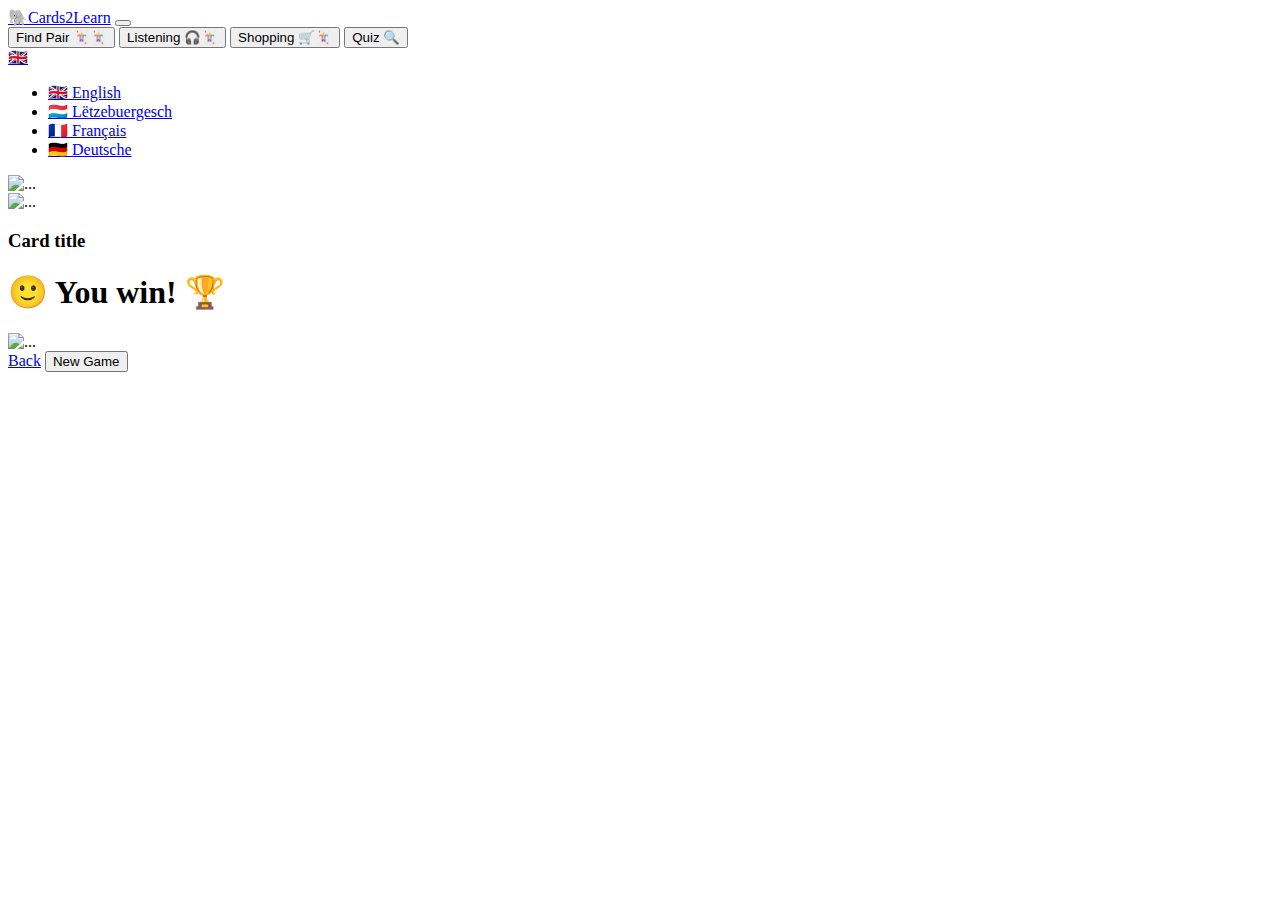
==== index.html @ d4a4d0e4 "initial commit" ====
<!doctype html>
<html lang="en">
  <head>
    <meta charset="utf-8">
    <meta name="viewport" content="width=device-width, initial-scale=1">
    <meta name="description" content="">
    <title>Headers · Bootstrap v5.0</title>
    <link href="./static/css/bootstrap.min.css" rel="stylesheet">
    <link href="./static/css/custom.css" rel="stylesheet">
  </head>
  <body>
    <main>
    
    <!-- Navigation -->
    <header class="p-3 mb-3 border-bottom">
        <div class="container">
            <nav class="navbar navbar-expand-lg navbar-light">
                <div class="container-fluid">
                  <a class="navbar-brand" href="#">🐘Cards2Learn</a>
                  <button class="navbar-toggler" type="button" data-bs-toggle="collapse" data-bs-target="#navbarText" aria-controls="navbarText" aria-expanded="false" aria-label="Toggle navigation">
                    <span class="navbar-toggler-icon"></span>
                  </button>
                  <div class="collapse navbar-collapse" id="navbarText">
                    <form class="container-fluid justify-content-start">
                        <button class="btn btn-lg btn-outline-success me-2 fs-3" type="button">Find Pair 🃏🃏</button>
                        <button class="btn btn-lg btn-outline-secondary me-2 fs-3 disabled" type="button">Listening 🎧🃏</button>
                        <button class="btn btn-lg btn-outline-secondary me-2 fs-3 disabled" type="button">Shopping 🛒🃏</button>
                        <button class="btn btn-lg btn-outline-secondary me-2 fs-3 disabled" type="button">Quiz 🔍</button>
                      </form>

                        <div class="dropdown text-end fs-3">
                            <a href="#" class="d-block link-dark text-decoration-none dropdown-toggle" id="dropdownLanguage" data-bs-toggle="dropdown" aria-expanded="false">🇬🇧</a>
                            <ul class="dropdown-menu">
                                <li><a class="dropdown-item" href="#">🇬🇧 English</a></li>
                                <li><a class="dropdown-item disabled" href="#">🇱🇺 Lëtzebuergesch</a></li>
                                <li><a class="dropdown-item disabled" href="#">🇫🇷 Français</a></li>
                                <li><a class="dropdown-item disabled" href="#">🇩🇪 Deutsche</a></li>
                            </ul>
                        </div>
                  </div>
                </div>
              </nav>
        </div>
    </header>

    <!-- Card Template -->
    <div class="container my-5">
        <div class="row" id="table"></div>
        <div class="col-6 col-md-4 col-lg-3 col-xl-2 mb-4 d-none" id="card-template">
            <div class="card-container card-fixed-size" onclick="cardClick(this.id)">
                <div class="card-flip">
                    <div class="card-back card bg-light ">
                        <img src="./logo-back.png" class="card-img-top vertical-center" alt="..." draggable="false">
                    </div>          
                    <div class="card-front card bg-light flipped">
                        <div class="front-image-container">
                            <img src="./flaglogo.png" onerror="this.onerror=null; this.src='./static/images/noimage.jpg'" class="card-img-top front-image" alt="..." draggable="false">
                        </div>
                            <div class="card-body ">
                                <h3 class="card-title text-center">Card title</h3>
                                <audio><source src="" type=""></audio>                                  
                            </div>
                    </div>                  
                </div>                 
            </div>              
        </div>
    </div>

    <!-- Modal -->
    <div class="modal fade" id="winModal" tabindex="-1" aria-labelledby="modalLabel" aria-hidden="true"  data-bs-backdrop="static" data-bs-keyboard="false">
        <div class="modal-dialog modal-dialog-centered">
        <div class="modal-content">
            <div class="modal-header text-center">
            <h1 class="modal-title text-center" id="modalLabel">🙂 You win! 🏆</i></h1>
            </div>
            <div class="modal-body">
                <img src="./static/images/fireworks.webp" class="card-img-top front-image" alt="..." draggable="false" width="400px">
            </div>
            <div class="modal-footer">
                <a class="btn btn-danger btn-lg" href="#" role="button"><i class="bi bi-x-circle"></i> Back</a>
                <button type="button" class="btn btn-success btn-lg" onclick="gameRestart()" data-bs-dismiss="modal"><i class="bi bi-arrow-clockwise"></i> New Game</button>
            </div>
        </div>
        </div>
    </div>
    </main>
    <script>
        const DEBUG = true;
    </script>
    <script src="./static/js/bootstrap.bundle.min.js"></script>
    <script src="./static/js/custom.js"></script>
  </body>
</html>
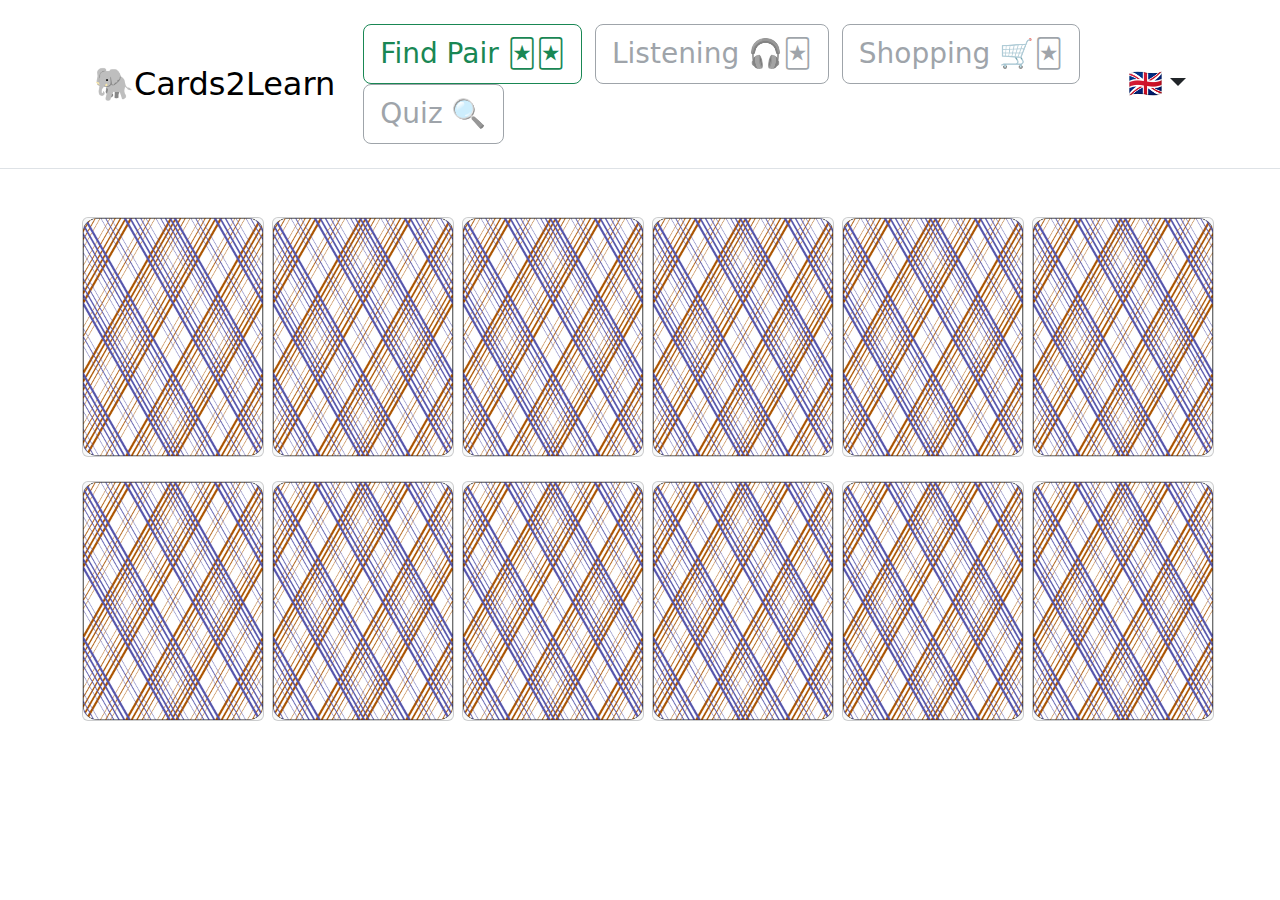
==== commit 4603dd40: "fully working find pair game" ====
--- a/index.html
+++ b/index.html
@@ -50,11 +50,11 @@
             <div class="card-container card-fixed-size" onclick="cardClick(this.id)">
                 <div class="card-flip">
                     <div class="card-back card bg-light ">
-                        <img src="./logo-back.png" class="card-img-top vertical-center" alt="..." draggable="false">
+                        <img src="./static/images/card-back.png" class="card-img-top vertical-center" draggable="false">
                     </div>          
                     <div class="card-front card bg-light flipped">
                         <div class="front-image-container">
-                            <img src="./flaglogo.png" onerror="this.onerror=null; this.src='./static/images/noimage.jpg'" class="card-img-top front-image" alt="..." draggable="false">
+                            <img src="./static/images/flaglogo.png" onerror="this.onerror=null; this.src='./static/images/noimage.png'" class="card-img-top front-image" draggable="false">
                         </div>
                             <div class="card-body ">
                                 <h3 class="card-title text-center">Card title</h3>
@@ -74,7 +74,7 @@
             <h1 class="modal-title text-center" id="modalLabel">🙂 You win! 🏆</i></h1>
             </div>
             <div class="modal-body">
-                <img src="./static/images/fireworks.webp" class="card-img-top front-image" alt="..." draggable="false" width="400px">
+                <img src="./static/images/win.jpg" class="card-img-top front-image" alt="..." draggable="false" width="400px">
             </div>
             <div class="modal-footer">
                 <a class="btn btn-danger btn-lg" href="#" role="button"><i class="bi bi-x-circle"></i> Back</a>
--- a/static/css/custom.css
+++ b/static/css/custom.css
@@ -0,0 +1,68 @@
+.card-container {
+    perspective: 1000px;
+    width: 182px;
+    height: 240px;
+}
+
+.front-image-container {
+    width: 180px;
+    height: 180px;
+}
+
+
+.card-flip {
+    position: relative;
+    width: 100%;
+    height: 100%;
+    transition: transform 0.6s;
+    transform-style: preserve-3d;
+}
+
+.card-front img {
+    width: 100%; /* or any custom size */
+    height: 100%; 
+    object-fit: cover;
+}
+
+.card-back img {
+    width: 100%; /* or any custom size */
+    height: 100%; 
+    object-fit: fill;
+}
+
+.card-front, .card-back {
+    position: absolute;
+    width: 100%;
+    height: 100%;
+    backface-visibility: hidden;
+}
+
+.flipped, .solved .card-flip {
+    transform: rotateY(180deg);
+}
+
+.deactivated {
+    cursor: not-allowed;
+    pointer-events: none;
+    cursor: default;
+}
+
+.solved .card-flip {
+    --bs-border-color-translucent: #198754;
+}
+
+.solved {
+    transform: scale(0.9);
+}
+
+.vertical-center {
+    margin: 0;
+    position: absolute;
+    top: 50%;
+    -ms-transform: translateY(-50%);
+    transform: translateY(-50%);
+    }        
+
+.navbar-brand {
+    font-size: 2rem;
+}   
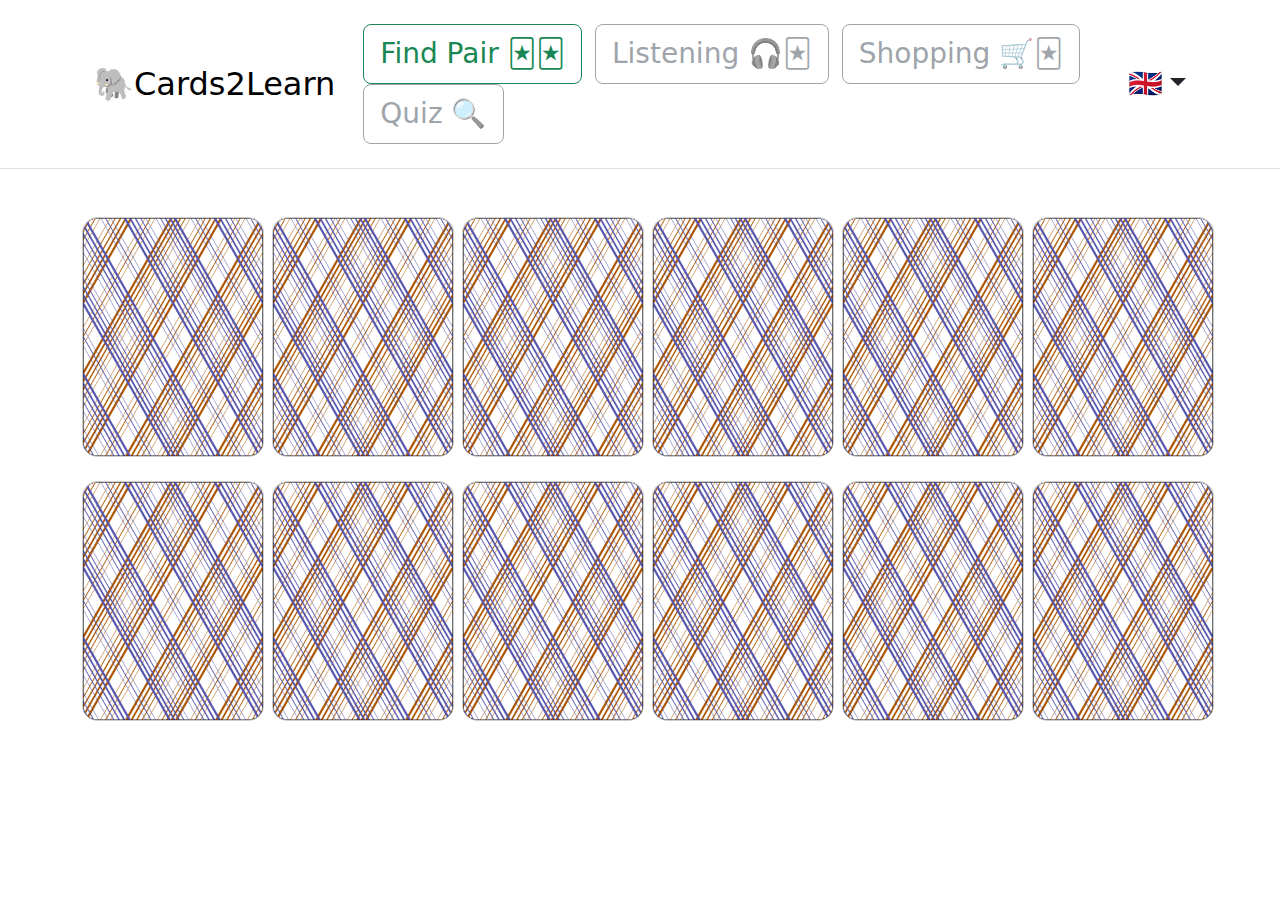
==== commit 2a26deda: "added separate json for words list" ====
--- a/index.html
+++ b/index.html
@@ -54,7 +54,7 @@
                     </div>          
                     <div class="card-front card bg-light flipped">
                         <div class="front-image-container">
-                            <img src="./static/images/flaglogo.png" onerror="this.onerror=null; this.src='./static/images/noimage.png'" class="card-img-top front-image" draggable="false">
+                            <img src="./static/images/noimage.png" onerror="this.onerror=null; this.src='./static/images/noimage.png'" class="card-img-top front-image" draggable="false">
                         </div>
                             <div class="card-body ">
                                 <h3 class="card-title text-center">Card title</h3>
--- a/static/css/custom.css
+++ b/static/css/custom.css
@@ -2,6 +2,7 @@
     perspective: 1000px;
     width: 182px;
     height: 240px;
+    --bs-border-radius: 1rem;
 }
 
 .front-image-container {
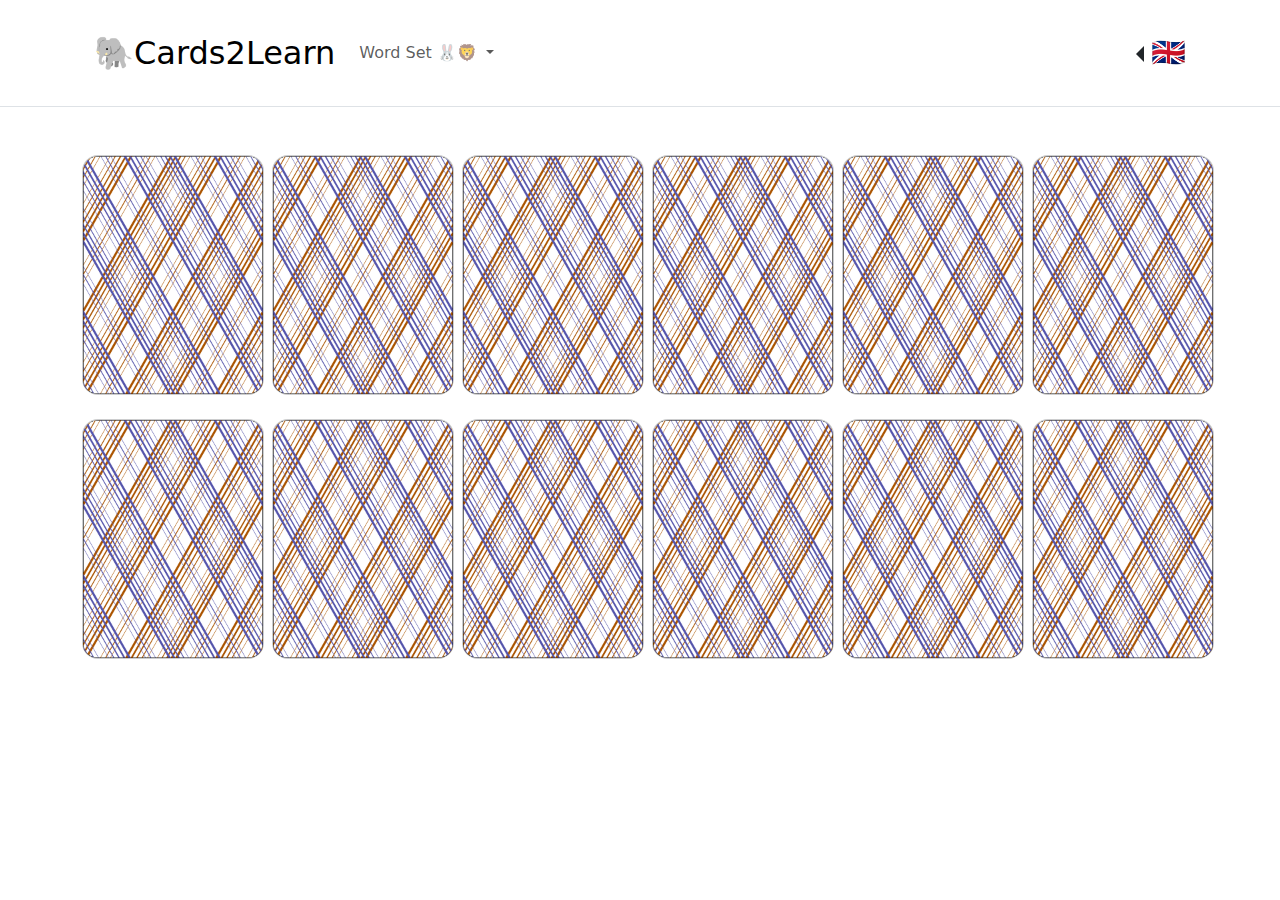
==== commit 478b4143: "changed structure" ====
--- a/index.html
+++ b/index.html
@@ -4,7 +4,7 @@
     <meta charset="utf-8">
     <meta name="viewport" content="width=device-width, initial-scale=1">
     <meta name="description" content="">
-    <title>Headers · Bootstrap v5.0</title>
+    <title>🐘Cards2Learn</title>
     <link href="./static/css/bootstrap.min.css" rel="stylesheet">
     <link href="./static/css/custom.css" rel="stylesheet">
   </head>
@@ -21,14 +21,23 @@
                     <span class="navbar-toggler-icon"></span>
                   </button>
                   <div class="collapse navbar-collapse" id="navbarText">
-                    <form class="container-fluid justify-content-start">
-                        <button class="btn btn-lg btn-outline-success me-2 fs-3" type="button">Find Pair 🃏🃏</button>
-                        <button class="btn btn-lg btn-outline-secondary me-2 fs-3 disabled" type="button">Listening 🎧🃏</button>
-                        <button class="btn btn-lg btn-outline-secondary me-2 fs-3 disabled" type="button">Shopping 🛒🃏</button>
-                        <button class="btn btn-lg btn-outline-secondary me-2 fs-3 disabled" type="button">Quiz 🔍</button>
-                      </form>
+                    <ul class="navbar-nav me-auto mb-2 mb-lg-0">
+                        <li class="nav-item dropdown">
+                        <a class="nav-link dropdown-toggle" href="#" id="navbarDropdown" role="button" data-bs-toggle="dropdown" aria-expanded="false">
+                            Word Set <span id="wordSetButton">🃏🃏</span>
+                        </a>
+                        <ul class="dropdown-menu" aria-labelledby="navbarDropdown">
+                            <li><a class="dropdown-item" href="?set=animal">Animals 🐰 🦁</a></li>
+                            <li><a class="dropdown-item" href="?set=toy">Toys ⚽ 🧩</a></li>
+                        </ul>
+                        </li>
+                    </ul>
 
-                        <div class="dropdown text-end fs-3">
+        <!-- <button class="btn btn-lg btn-outline-success me-2" type="button" data-bs-toggle="dropdown" aria-expanded="false">Find Pair 🃏🃏</button>
+         <button class="btn btn-lg btn-outline-secondary me-2 fs-4 disabled" type="button">Listening 🎧🃏</button> 
+        <button class="btn btn-lg btn-outline-secondary me-2 fs-4 disabled" type="button">Shopping 🛒🃏</button>
+        <button class="btn btn-lg btn-outline-secondary me-2 fs-4 disabled" type="button">Quiz 🔍</button> -->
+                        <div class="dropstart text-end fs-3">
                             <a href="#" class="d-block link-dark text-decoration-none dropdown-toggle" id="dropdownLanguage" data-bs-toggle="dropdown" aria-expanded="false">🇬🇧</a>
                             <ul class="dropdown-menu">
                                 <li><a class="dropdown-item" href="#">🇬🇧 English</a></li>
@@ -74,6 +83,7 @@
             <h1 class="modal-title text-center" id="modalLabel">🙂 You win! 🏆</i></h1>
             </div>
             <div class="modal-body">
+                <audio><source src="https://upload.wikimedia.org/wikipedia/commons/6/6d/277021_sandermotions_applause-2.wav" type="audio/wav"></audio>   
                 <img src="./static/images/win.jpg" class="card-img-top front-image" alt="..." draggable="false" width="400px">
             </div>
             <div class="modal-footer">
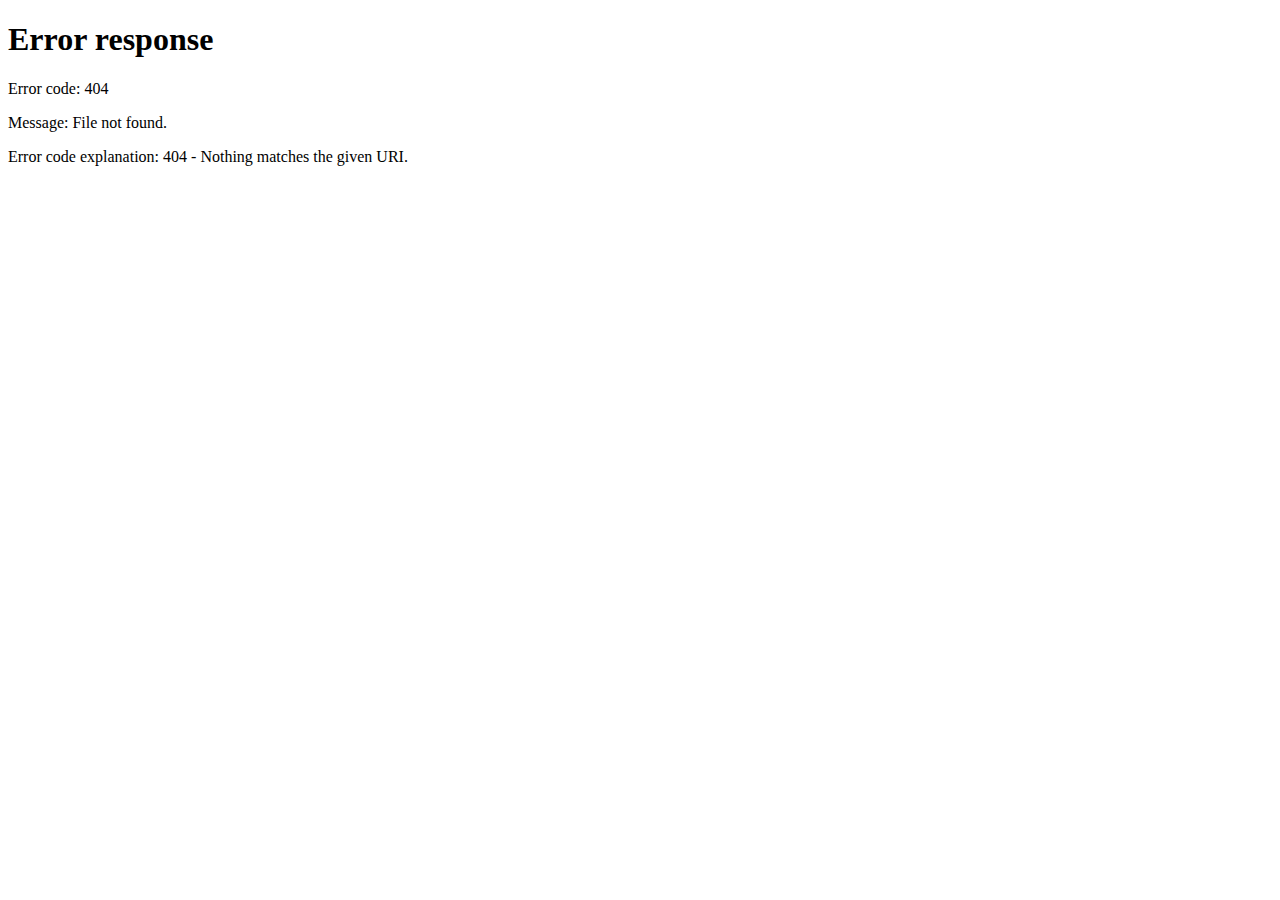
==== commit 5849d706: "added index.html" ====
--- a/index.html
+++ b/index.html
@@ -1,103 +1,12 @@
-<!doctype html>
-<html lang="en">
-  <head>
-    <meta charset="utf-8">
-    <meta name="viewport" content="width=device-width, initial-scale=1">
-    <meta name="description" content="">
-    <title>🐘Cards2Learn</title>
-    <link href="./static/css/bootstrap.min.css" rel="stylesheet">
-    <link href="./static/css/custom.css" rel="stylesheet">
-  </head>
-  <body>
-    <main>
-    
-    <!-- Navigation -->
-    <header class="p-3 mb-3 border-bottom">
-        <div class="container">
-            <nav class="navbar navbar-expand-lg navbar-light">
-                <div class="container-fluid">
-                  <a class="navbar-brand" href="#">🐘Cards2Learn</a>
-                  <button class="navbar-toggler" type="button" data-bs-toggle="collapse" data-bs-target="#navbarText" aria-controls="navbarText" aria-expanded="false" aria-label="Toggle navigation">
-                    <span class="navbar-toggler-icon"></span>
-                  </button>
-                  <div class="collapse navbar-collapse" id="navbarText">
-                    <ul class="navbar-nav me-auto mb-2 mb-lg-0">
-                        <li class="nav-item dropdown">
-                        <a class="nav-link dropdown-toggle" href="#" id="navbarDropdown" role="button" data-bs-toggle="dropdown" aria-expanded="false">
-                            Word Set <span id="wordSetButton">🃏🃏</span>
-                        </a>
-                        <ul class="dropdown-menu" aria-labelledby="navbarDropdown">
-                            <li><a class="dropdown-item" href="?set=animal">Animals 🐰 🦁</a></li>
-                            <li><a class="dropdown-item" href="?set=toy">Toys ⚽ 🧩</a></li>
-                        </ul>
-                        </li>
-                    </ul>
-
-        <!-- <button class="btn btn-lg btn-outline-success me-2" type="button" data-bs-toggle="dropdown" aria-expanded="false">Find Pair 🃏🃏</button>
-         <button class="btn btn-lg btn-outline-secondary me-2 fs-4 disabled" type="button">Listening 🎧🃏</button> 
-        <button class="btn btn-lg btn-outline-secondary me-2 fs-4 disabled" type="button">Shopping 🛒🃏</button>
-        <button class="btn btn-lg btn-outline-secondary me-2 fs-4 disabled" type="button">Quiz 🔍</button> -->
-                        <div class="dropstart text-end fs-3">
-                            <a href="#" class="d-block link-dark text-decoration-none dropdown-toggle" id="dropdownLanguage" data-bs-toggle="dropdown" aria-expanded="false">🇬🇧</a>
-                            <ul class="dropdown-menu">
-                                <li><a class="dropdown-item" href="#">🇬🇧 English</a></li>
-                                <li><a class="dropdown-item disabled" href="#">🇱🇺 Lëtzebuergesch</a></li>
-                                <li><a class="dropdown-item disabled" href="#">🇫🇷 Français</a></li>
-                                <li><a class="dropdown-item disabled" href="#">🇩🇪 Deutsche</a></li>
-                            </ul>
-                        </div>
-                  </div>
-                </div>
-              </nav>
-        </div>
-    </header>
-
-    <!-- Card Template -->
-    <div class="container my-5">
-        <div class="row" id="table"></div>
-        <div class="col-6 col-md-4 col-lg-3 col-xl-2 mb-4 d-none" id="card-template">
-            <div class="card-container card-fixed-size" onclick="cardClick(this.id)">
-                <div class="card-flip">
-                    <div class="card-back card bg-light ">
-                        <img src="./static/images/card-back.png" class="card-img-top vertical-center" draggable="false">
-                    </div>          
-                    <div class="card-front card bg-light flipped">
-                        <div class="front-image-container">
-                            <img src="./static/images/noimage.png" onerror="this.onerror=null; this.src='./static/images/noimage.png'" class="card-img-top front-image" draggable="false">
-                        </div>
-                            <div class="card-body ">
-                                <h3 class="card-title text-center">Card title</h3>
-                                <audio><source src="" type=""></audio>                                  
-                            </div>
-                    </div>                  
-                </div>                 
-            </div>              
-        </div>
-    </div>
-
-    <!-- Modal -->
-    <div class="modal fade" id="winModal" tabindex="-1" aria-labelledby="modalLabel" aria-hidden="true"  data-bs-backdrop="static" data-bs-keyboard="false">
-        <div class="modal-dialog modal-dialog-centered">
-        <div class="modal-content">
-            <div class="modal-header text-center">
-            <h1 class="modal-title text-center" id="modalLabel">🙂 You win! 🏆</i></h1>
-            </div>
-            <div class="modal-body">
-                <audio><source src="https://upload.wikimedia.org/wikipedia/commons/6/6d/277021_sandermotions_applause-2.wav" type="audio/wav"></audio>   
-                <img src="./static/images/win.jpg" class="card-img-top front-image" alt="..." draggable="false" width="400px">
-            </div>
-            <div class="modal-footer">
-                <a class="btn btn-danger btn-lg" href="#" role="button"><i class="bi bi-x-circle"></i> Back</a>
-                <button type="button" class="btn btn-success btn-lg" onclick="gameRestart()" data-bs-dismiss="modal"><i class="bi bi-arrow-clockwise"></i> New Game</button>
-            </div>
-        </div>
-        </div>
-    </div>
-    </main>
-    <script>
-        const DEBUG = true;
-    </script>
-    <script src="./static/js/bootstrap.bundle.min.js"></script>
-    <script src="./static/js/custom.js"></script>
-  </body>
-</html>
+<!DOCTYPE html PUBLIC "-//W3C//DTD XHTML 1.0 Strict//EN" "http://www.w3.org/TR/xhtml1/DTD/xhtml1-strict.dtd">
+<html lang="en" xml:lang="en" xmlns="http://www.w3.org/1999/xhtml">
+<head>
+<meta http-equiv="Content-Type" content="text/html; charset=utf-8" />
+<meta http-equiv="refresh" content="0;URL=./memory.htm" />
+<title>Redirect to the game</title>
+</head>
+<body>
+<h1>Re-directing...</h1>
+<p>You are being re-directed, if nothing happens, please <a href="../memory.htm">follow this link</a></p>
+</body>
+</html> 